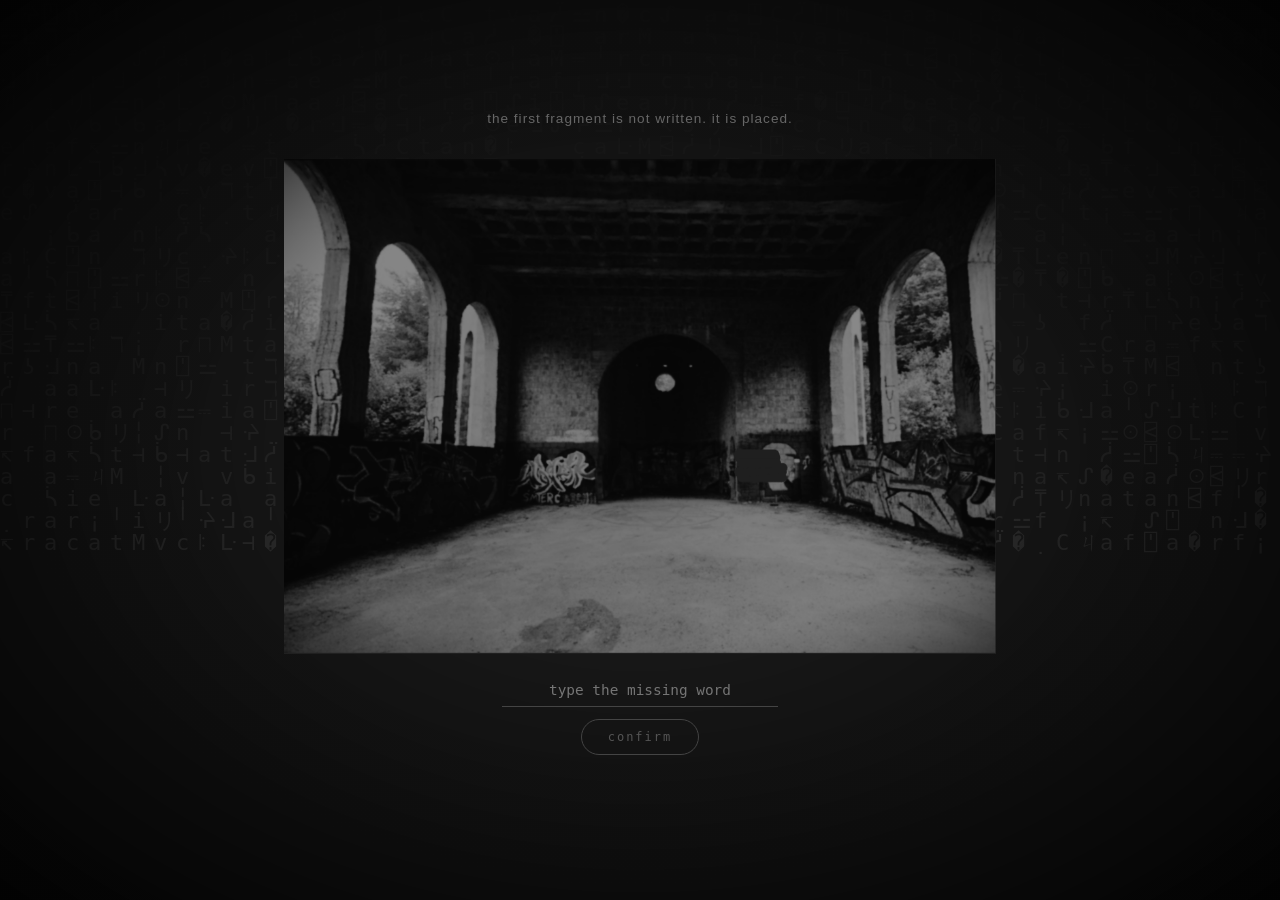
==== final.html @ aca8c84e "Migrated to CloudFlare" ====
<!doctype html>
<html>
  <head>
    <meta charset="UTF-8" />
    <title></title>
    <link rel="stylesheet" href="style.css" />
  </head>
  <body>
    <canvas id="gibberish"></canvas>

    <div id="finalContent">
      <p class="flavor">You have read it. Somewhere in it, something did not belong.</p>

      <div id="answerBlock">
        <input type="text" id="answerInput" placeholder="what did not belong?" autocomplete="off" />
        <button id="submitBtn">confirm</button>
        <p id="feedback"></p>
      </div>
    </div>

    <script src="matrix.js"></script>
    <script src="final.js"></script>
  </body>
</html>
---- style.css ----
#gibberish {
  position: fixed;
  top: 0;
  left: 0;
  width: 100%;
  height: 100%;
  z-index: 0;
  opacity: 0.15;
}
body {
  margin: 0;
  background: #1a1a1a;
  color: #b0b0b0;
  display: flex;
  align-items: center;
  justify-content: center;
  flex-direction: column;
  height: 100vh;
  font-family: "Franklin Gothic Medium", "Arial Narrow", Arial, sans-serif;
  overflow: hidden;
}
body::before {
  content: "";
  position: fixed;
  inset: 0;
  background: radial-gradient(
    ellipse at center,
    transparent 30%,
    rgba(0, 0, 0, 0.9) 100%
  );
  z-index: 2;
  pointer-events: none;
}
#startBtn {
  padding: 20px 50px;
  background-color: #232323;
  border: 1px solid rgb(201, 194, 194);
  color: gray;
  letter-spacing: 4px;
  cursor: pointer;
  animation: flicker 4s infinite;
  position: relative;
  z-index: 1;
  opacity: 0.1;
  font-family: inherit;
  border-radius: 999px;
}

#poemImage {
  max-width: 70vw;
  max-height: 75vh;
  filter: grayscale(1) contrast(1.1) brightness(0.85);
  box-shadow: 0 0 120px 40px rgba(0, 0, 0, 0.9);
  mix-blend-mode: screen;
}

#continue {
  position: relative;
  z-index: 3;
  margin-top: 30px;
  text-align: center;
}
#continueBtn {
  background: transparent;
  border: 1px solid #444;
  color: #555;
  font-family: monospace;
  font-size: 0.75rem;
  letter-spacing: 2px;
  padding: 12px 30px;
  cursor: pointer;
  transition:
    color 0.5s ease,
    border-color 0.5s ease;
  border-radius: 999px;
}
#continueBtn:hover {
  color: #999;
  border-color: #777;
}
#stage1Content {
  position: relative;
  z-index: 3;
  display: flex;
  flex-direction: column;
  align-items: center;
  text-align: center;
  gap: 20px;
  max-width: 80vw;
}
.flavor {
  color: #666;
  font-size: 0.85rem;
  letter-spacing: 1px;
}
#stage1Image {
  max-width: 60vw;
  max-height: 55vh;
}
#answerBlock {
  display: flex;
  flex-direction: column;
  align-items: center;
  gap: 12px;
}
#answerInput {
  background: transparent;
  border: none;
  border-bottom: 1px solid #444;
  color: #b0b0b0;
  font-family: monospace;
  font-size: 0.9rem;
  padding: 8px;
  text-align: center;
  outline: none;
  width: 260px;
}
#submitBtn {
  background: transparent;
  border: 1px solid #444;
  color: #555;
  font-family: monospace;
  font-size: 0.75rem;
  letter-spacing: 2px;
  padding: 10px 26px;
  cursor: pointer;
  transition:
    color 0.5s ease,
    border-color 0.5s ease;
  border-radius: 999px;
}
#submitBtn:hover {
  color: #999;
  border-color: #777;
}
#feedback {
  color: #555;
  font-size: 0.75rem;
  min-height: 1em;
}
#riddleText {
  color: #999;
  font-size: 0.9rem;
  line-height: 1.6;
  max-width: 500px;
}
.hidden {
  display: none !important;
}

#riddleBlock button {
  margin-top: 20px;
  background: transparent;
  border: 1px solid #444;
  color: #555;
  font-family: monospace;
  font-size: 0.75rem;
  letter-spacing: 2px;
  padding: 10px 26px;
  cursor: pointer;
  transition:
    color 0.5s ease,
    border-color 0.5s ease;
  border-radius: 999px;
}
#riddleBlock button:hover {
  color: #999;
  border-color: #777;
}
#stage2Content {
  position: relative;
  z-index: 3;
  display: flex;
  flex-direction: column;
  align-items: center;
  text-align: center;
  gap: 20px;
  max-width: 80vw;
}
#stage3Content {
  position: relative;
  z-index: 3;
  display: flex;
  flex-direction: column;
  align-items: center;
  text-align: center;
  gap: 20px;
  max-width: 80vw;
}
#stage3Audio {
  filter: grayscale(1) invert(0.85);
}
#playerBox {
  display: flex;
  flex-direction: column;
  align-items: center;
  gap: 12px;
}
#visualizer {
  background: #111;
  border: 1px solid #333;
}
#playBtn {
  background: transparent;
  border: 1px solid #444;
  color: #555;
  font-family: monospace;
  font-size: 0.75rem;
  letter-spacing: 2px;
  padding: 10px 26px;
  cursor: pointer;
  transition:
    color 0.5s ease,
    border-color 0.5s ease;
}
#playBtn:hover {
  color: #999;
  border-color: #777;
}
#stage4Content {
  position: relative;
  z-index: 3;
  display: flex;
  flex-direction: column;
  align-items: center;
  text-align: center;
  gap: 20px;
  max-width: 80vw;
}
#stage4Image {
  max-width: 60vw;
  max-height: 60vh;
}

#stage5Content {
  position: relative;
  z-index: 3;
  display: flex;
  flex-direction: column;
  align-items: center;
  text-align: center;
  gap: 20px;
  max-width: 80vw;
}
#alphabetImage {
  max-width: 70vw;
  max-height: 60vh;
}

#finalLink {
  position: relative;
  z-index: 10;
}
#finalContent {
  position: relative;
  z-index: 3;
  display: flex;
  flex-direction: column;
  align-items: center;
  text-align: center;
  gap: 20px;
  max-width: 80vw;
}
#finalLink button {
  margin-top: 20px;
  background: transparent;
  border: 1px solid #444;
  color: #555;
  font-family: monospace;
  font-size: 0.75rem;
  letter-spacing: 2px;
  padding: 10px 26px;
  cursor: pointer;
  transition: color 0.5s ease, border-color 0.5s ease;
  border-radius: 999px;
  
}
#finalLink button:hover {
  color: #999;
  border-color: #777;
}

#contactLink {
  color: #777;
  display: inline-flex;
  transition: color 0.5s ease, transform 0.3s ease;
}
#contactLink:hover {
  color: #ccc;
  transform: scale(1.1);
}

#landingContent {
  position: relative;
  z-index: 3;
  display: flex;
  flex-direction: column;
  align-items: center;
  justify-content: center;
  text-align: center;
  gap: 2px;
  max-width: 40vw;
}

#nameBlock {
  display: flex;
  flex-direction: column;
  align-items: center;
  gap: 12px;
}
#nameInput {
  background: transparent;
  border: none;
  border-bottom: 1px solid #444;
  color: #b0b0b0;
  font-family: monospace;
  font-size: 0.9rem;
  padding: 8px;
  text-align: center;
  outline: none;
  width: 260px;
}
#nameSubmitBtn {
  background: transparent;
  border: 1px solid #444;
  color: #555;
  font-family: monospace;
  font-size: 0.75rem;
  letter-spacing: 2px;
  padding: 10px 26px;
  cursor: pointer;
  transition: color 0.5s ease, border-color 0.5s ease;
  border-radius: 999px;
}
#nameSubmitBtn:hover {
  color: #999;
  border-color: #777;
}
#thanksMsg {
  color: #777;
  font-size: 0.85rem;
}
.hidden { display: none !important; }

@keyframes flicker {
  0%,
  100% {
    opacity: 1;
  }
  50% {
    opacity: 0.4;
  }
}
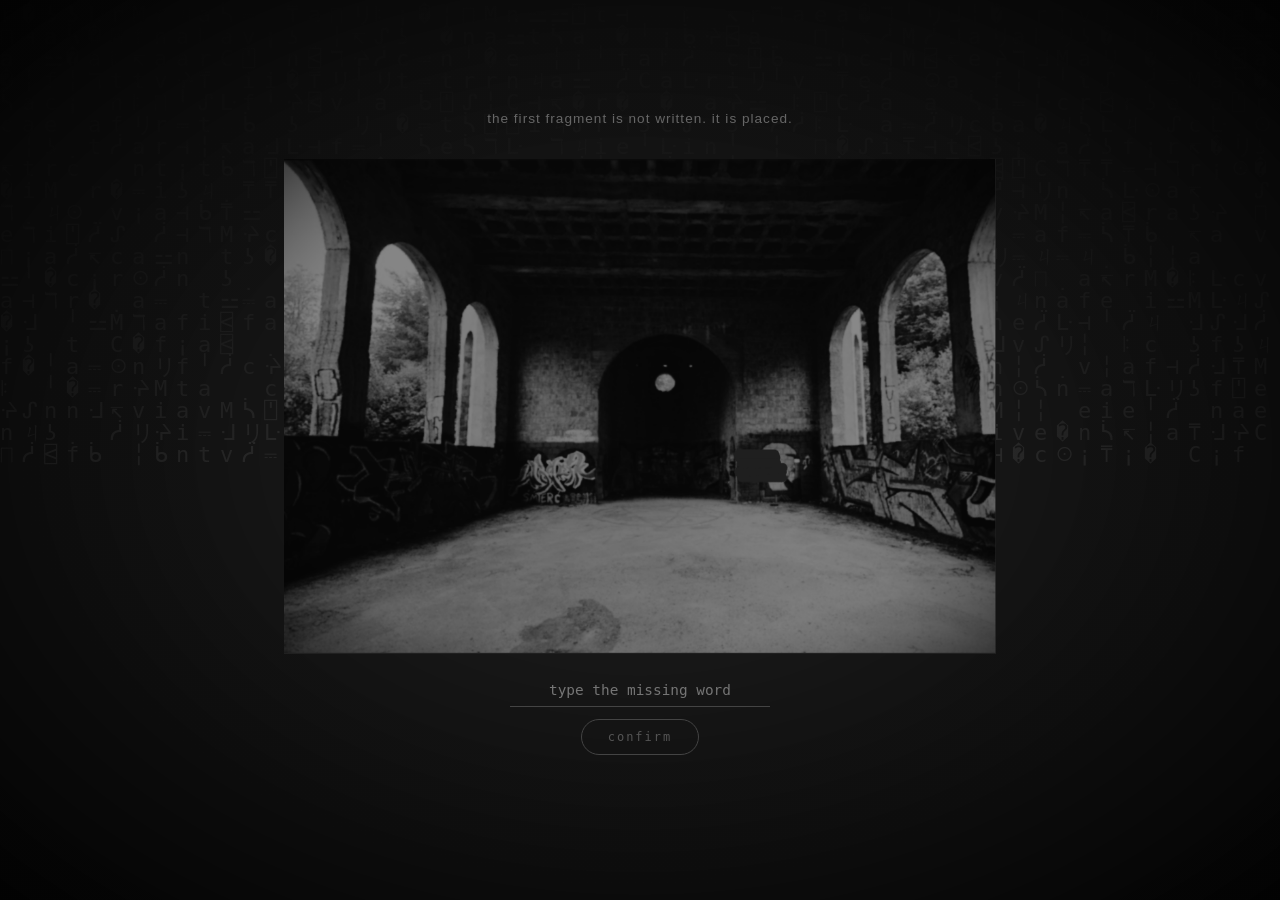
==== commit 559126c2: "Split style.css into different files" ====
--- a/final.html
+++ b/final.html
@@ -3,16 +3,26 @@
   <head>
     <meta charset="UTF-8" />
     <title></title>
-    <link rel="stylesheet" href="style.css" />
+    <link rel="stylesheet" href="base.css" />
+    <link rel="stylesheet" href="buttons.css" />
+    <link rel="stylesheet" href="page-layouts.css" />
+    <link rel="stylesheet" href="stage-specific.css" />
   </head>
   <body>
     <canvas id="gibberish"></canvas>
 
     <div id="finalContent">
-      <p class="flavor">You have read it. Somewhere in it, something did not belong.</p>
+      <p class="flavor">
+        You have read it. Somewhere in it, something did not belong.
+      </p>
 
       <div id="answerBlock">
-        <input type="text" id="answerInput" placeholder="what did not belong?" autocomplete="off" />
+        <input
+          type="text"
+          id="answerInput"
+          placeholder="what did not belong?"
+          autocomplete="off"
+        />
         <button id="submitBtn">confirm</button>
         <p id="feedback"></p>
       </div>
@@ -21,4 +31,4 @@
     <script src="matrix.js"></script>
     <script src="final.js"></script>
   </body>
-</html>+</html>
--- a/base.css
+++ b/base.css
@@ -0,0 +1,48 @@
+* { box-sizing: border-box; }
+
+body {
+  margin: 0;
+  background: #1a1a1a;
+  color: #b0b0b0;
+  display: flex;
+  align-items: center;
+  justify-content: center;
+  flex-direction: column;
+  height: 100vh;
+  font-family: "Franklin Gothic Medium", "Arial Narrow", Arial, sans-serif;
+  overflow: hidden;
+}
+
+body::before {
+  content: "";
+  position: fixed;
+  inset: 0;
+  background: radial-gradient(ellipse at center, transparent 30%, rgba(0, 0, 0, 0.9) 100%);
+  z-index: 2;
+  pointer-events: none;
+}
+
+#gibberish {
+  position: fixed;
+  top: 0;
+  left: 0;
+  width: 100%;
+  height: 100%;
+  z-index: 0;
+  opacity: 0.15;
+}
+
+.flavor {
+  color: #666;
+  font-size: 0.85rem;
+  letter-spacing: 1px;
+}
+
+.hidden {
+  display: none !important;
+}
+
+@keyframes flicker {
+  0%, 100% { opacity: 1; }
+  50% { opacity: 0.4; }
+}
--- a/buttons.css
+++ b/buttons.css
@@ -0,0 +1,49 @@
+.btn, #startBtn, #continueBtn, #submitBtn, #riddleBlock button,
+#playBtn, #finalLink button, #nameSubmitBtn, #usernameSubmit {
+  background: transparent;
+  border: 1px solid #444;
+  color: #555;
+  font-family: monospace;
+  font-size: 0.75rem;
+  letter-spacing: 2px;
+  padding: 10px 26px;
+  cursor: pointer;
+  border-radius: 999px;
+  transition: color 0.5s ease, border-color 0.5s ease;
+}
+
+.btn:hover, #startBtn:hover, #continueBtn:hover, #submitBtn:hover,
+#riddleBlock button:hover, #playBtn:hover, #finalLink button:hover,
+#nameSubmitBtn:hover, #usernameSubmit:hover {
+  color: #999;
+  border-color: #777;
+}
+
+#startBtn {
+  padding: 20px 50px;
+  background-color: #232323;
+  border: 1px solid rgb(201, 194, 194);
+  animation: flicker 4s infinite;
+  position: relative;
+  z-index: 1;
+  opacity: 0.1;
+}
+
+.text-input, #answerInput, #nameInput, #usernameInput {
+  background: transparent;
+  border: none;
+  border-bottom: 1px solid #444;
+  color: #b0b0b0;
+  font-family: monospace;
+  font-size: 0.9rem;
+  padding: 8px;
+  text-align: center;
+  outline: none;
+  width: 260px;
+}
+
+#feedback, #thanksMsg, #usernameFeedback {
+  color: #555;
+  font-size: 0.75rem;
+  min-height: 1em;
+}
--- a/page-layouts.css
+++ b/page-layouts.css
@@ -0,0 +1,46 @@
+#stage1Content, #stage2Content, #stage3Content, #stage4Content,
+#stage5Content, #finalContent {
+  position: relative;
+  z-index: 3;
+  display: flex;
+  flex-direction: column;
+  align-items: center;
+  text-align: center;
+  gap: 20px;
+  max-width: 80vw;
+}
+
+#landingContent {
+  position: relative;
+  z-index: 3;
+  display: flex;
+  flex-direction: column;
+  align-items: center;
+  justify-content: center;
+  text-align: center;
+  gap: 2px;
+  max-width: 40vw;
+}
+
+#answerBlock, #nameBlock, #usernameGate {
+  position: relative;
+  z-index: 10;
+  display: flex;
+  flex-direction: column;
+  align-items: center;
+  gap: 12px;
+}
+
+#continue, #finalLink {
+  position: relative;
+  z-index: 10;
+  margin-top: 30px;
+  text-align: center;
+}
+
+#riddleText {
+  color: #999;
+  font-size: 0.9rem;
+  line-height: 1.6;
+  max-width: 500px;
+}
--- a/stage-specific.css
+++ b/stage-specific.css
@@ -0,0 +1,25 @@
+#poemImage {
+  max-width: 70vw;
+  max-height: 75vh;
+  filter: grayscale(1) contrast(1.1) brightness(0.85);
+  box-shadow: 0 0 120px 40px rgba(0, 0, 0, 0.9);
+  mix-blend-mode: screen;
+}
+
+#stage1Image { max-width: 60vw; max-height: 55vh; }
+#stage4Image { max-width: 60vw; max-height: 60vh; }
+#alphabetImage { max-width: 70vw; max-height: 60vh; }
+
+#stage3Audio { filter: grayscale(1) invert(0.85); }
+#playerBox { display: flex; flex-direction: column; align-items: center; gap: 12px; }
+#visualizer { background: #111; border: 1px solid #333; }
+
+#contactLink {
+  color: #777;
+  display: inline-flex;
+  transition: color 0.5s ease, transform 0.3s ease;
+}
+#contactLink:hover {
+  color: #ccc;
+  transform: scale(1.1);
+}
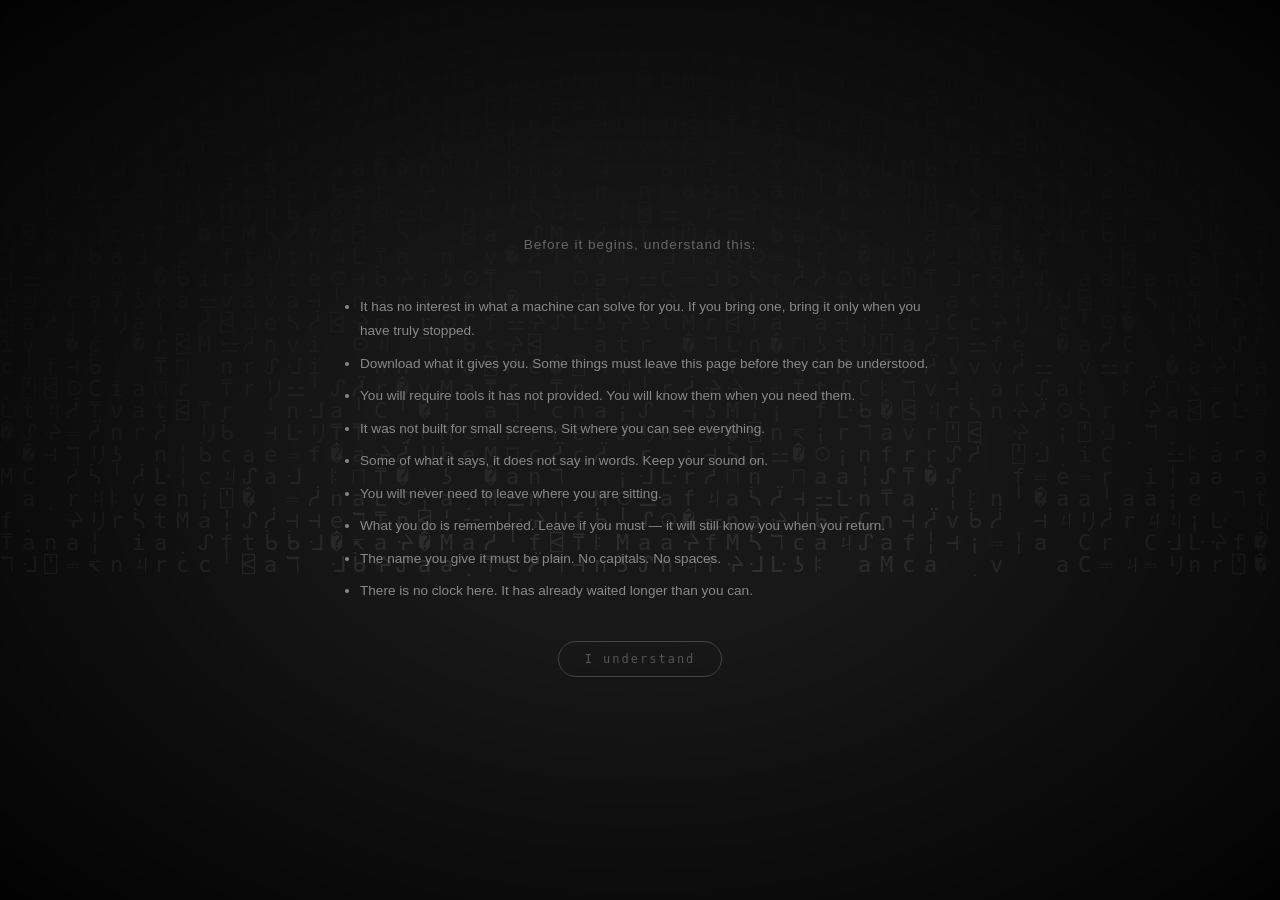
==== commit affcf7fd: "Prevent peeking" ====
--- a/final.html
+++ b/final.html
@@ -11,7 +11,7 @@
   <body>
     <canvas id="gibberish"></canvas>
 
-    <div id="finalContent">
+    <div id="finalContent" style="display: none;">
       <p class="flavor">
         You have read it. Somewhere in it, something did not belong.
       </p>
--- a/buttons.css
+++ b/buttons.css
@@ -1,5 +1,5 @@
 .btn, #startBtn, #continueBtn, #submitBtn, #riddleBlock button,
-#playBtn, #finalLink button, #nameSubmitBtn, #usernameSubmit {
+#playBtn, #finalLink button, #nameSubmitBtn, #usernameSubmit, #instructionsContinue {
   background: transparent;
   border: 1px solid #444;
   color: #555;
--- a/page-layouts.css
+++ b/page-layouts.css
@@ -43,4 +43,23 @@
   font-size: 0.9rem;
   line-height: 1.6;
   max-width: 500px;
+}
+#instructions {
+  position: relative;
+  z-index: 10;
+  max-width: 600px;
+  display: flex;
+  flex-direction: column;
+  align-items: center;
+  gap: 16px;
+  text-align: left;
+}
+#instructions ul {
+  color: #888;
+  font-size: 0.85rem;
+  line-height: 1.8;
+  padding-left: 20px;
+}
+#instructions li {
+  margin-bottom: 8px;
 }
--- a/stage-specific.css
+++ b/stage-specific.css
@@ -22,4 +22,12 @@
 #contactLink:hover {
   color: #ccc;
   transform: scale(1.1);
+}
+#captionText {
+  color: #888;
+  font-size: 0.85rem;
+  min-height: 1.5em;
+  max-width: 500px;
+  text-align: center;
+  letter-spacing: 0.5px;
 }
